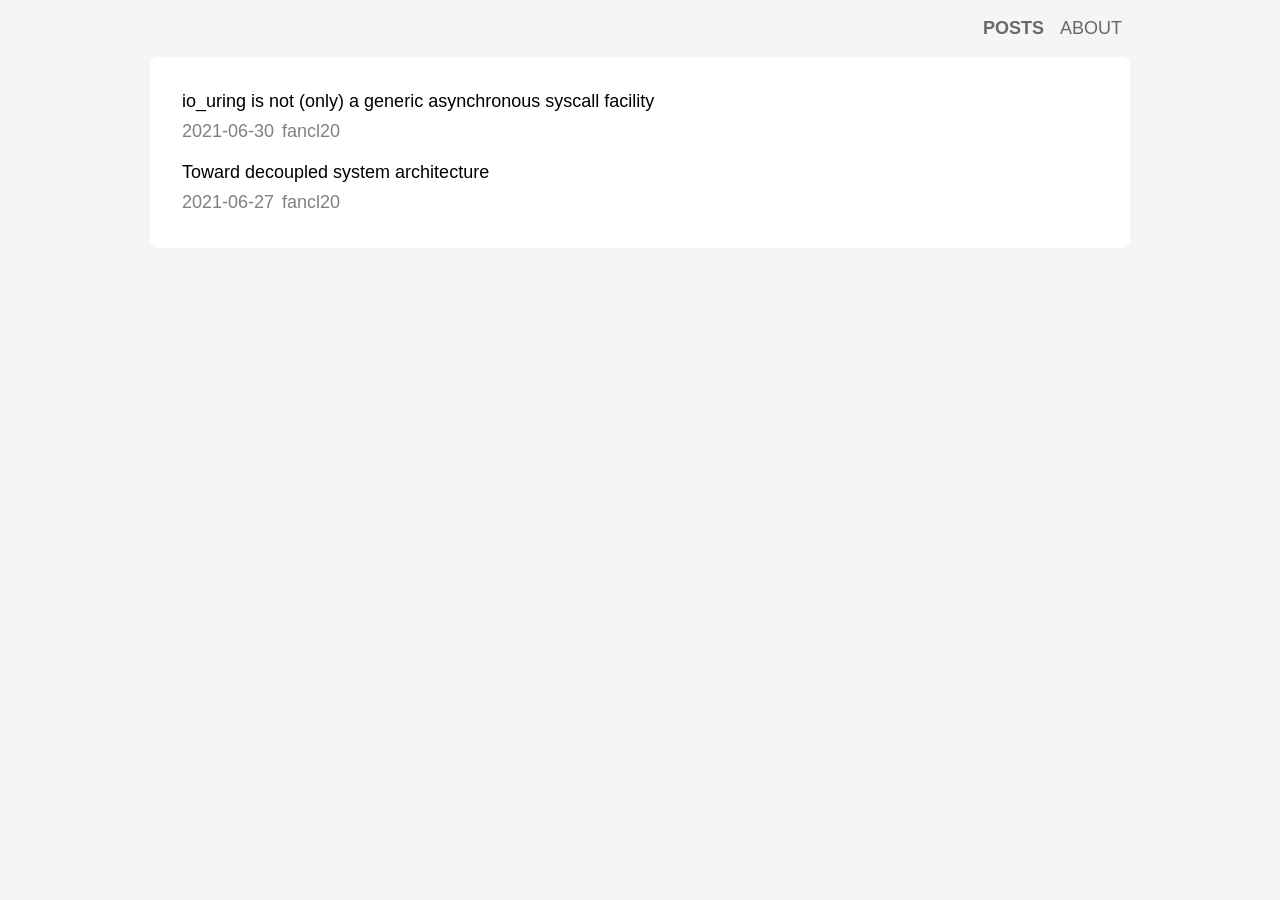
==== contents/00-posts.html @ 67a29195 "deploy: 4a3258cbd31abfa6f5ae507410f02ce5e6f1d9d8" ====
<!DOCTYPE html>
<html>

<head>
    <meta charset="utf-8">
    <meta http-equiv="X-UA-Compatible" content="IE=edge">
    <meta name="viewport" content="width=device-width,initial-scale=1">
    <title>ThanksForAllTheFish</title>
    <link rel="stylesheet" href="/assets/styles/katex/katex.min.css">
    <link rel="stylesheet" href="/assets/styles/hljs/github.css">
    <link rel="stylesheet" href="/assets/styles/page.css">
</head>

<body>
    <div id="main">
        <div id="navigator"><ul><li><a href="/contents/00-posts.html" class="navigator-link-active">posts</a></li><li><a href="/contents/01-about.html">about</a></li></ul></div>
        <div id="content-wrapper">
            <div id="content"><ul id="pages-index"><li><div id="pages-index-title"><a href="/contents/00-posts/2021-06-30-io_uring-is-not-only-a-generic-asynchronous-syscall-facility.html">io_uring is not (only) a generic asynchronous syscall facility</a></div><div id="pages-index-date">2021-06-30</div><div id="pages-index-authors">fancl20</div></li><li><div id="pages-index-title"><a href="/contents/00-posts/2021-06-27-toward-decoupled-system-architecture.html">Toward decoupled system architecture</a></div><div id="pages-index-date">2021-06-27</div><div id="pages-index-authors">fancl20</div></li></ul></div>
        </div>
    </div>
</body>

</html>
---- assets/styles/hljs/github.css ----
pre code.hljs{display:block;overflow-x:auto;padding:1em}code.hljs{padding:3px 5px}/*!
  Theme: GitHub
  Description: Light theme as seen on github.com
  Author: github.com
  Maintainer: @Hirse
  Updated: 2021-05-15

  Outdated base version: https://github.com/primer/github-syntax-light
  Current colors taken from GitHub's CSS
*/.hljs{color:#24292e;background:#fff}.hljs-doctag,.hljs-keyword,.hljs-meta .hljs-keyword,.hljs-template-tag,.hljs-template-variable,.hljs-type,.hljs-variable.language_{color:#d73a49}.hljs-title,.hljs-title.class_,.hljs-title.class_.inherited__,.hljs-title.function_{color:#6f42c1}.hljs-attr,.hljs-attribute,.hljs-literal,.hljs-meta,.hljs-number,.hljs-operator,.hljs-selector-attr,.hljs-selector-class,.hljs-selector-id,.hljs-variable{color:#005cc5}.hljs-meta .hljs-string,.hljs-regexp,.hljs-string{color:#032f62}.hljs-built_in,.hljs-symbol{color:#e36209}.hljs-code,.hljs-comment,.hljs-formula{color:#6a737d}.hljs-name,.hljs-quote,.hljs-selector-pseudo,.hljs-selector-tag{color:#22863a}.hljs-subst{color:#24292e}.hljs-section{color:#005cc5;font-weight:700}.hljs-bullet{color:#735c0f}.hljs-emphasis{color:#24292e;font-style:italic}.hljs-strong{color:#24292e;font-weight:700}.hljs-addition{color:#22863a;background-color:#f0fff4}.hljs-deletion{color:#b31d28;background-color:#ffeef0}
---- assets/styles/page.css ----
html {
    height: 100%;
  }
  
  body {
    height: 100%;
    max-width: 980px;
    margin: auto;
    background-color: whitesmoke;
  }
  
  #main {
    font-family: "Avenir", Helvetica, Arial, sans-serif;
    font-size: 18px;
    line-height: 1.4;
    word-wrap: break-word;

    min-height: 100%;
    display: flex;
    flex-direction: column;
  }
    
  #navigator ul {
    margin-top: 1rem;
    margin-bottom: 1rem;
    text-align: right;
    list-style: none;
  }
  
  #navigator li {
    display: inline-block;
  }
  
  #navigator a {
    margin: 0.5rem;
    text-transform: uppercase;
    text-decoration: none;
    color: dimgray;
    font-weight: 500;
  }
  
  #navigator a.navigator-link-active {
    font-weight: 900;
  }
  
  #content-wrapper {
    background-color: white;
    overflow:hidden;
  }
  
  @media (min-width: 980px) {
    #content-wrapper {
      border-radius: 0.5rem;
      margin-bottom: 3rem;
    }
  }
  
  @media (max-width: 980px) {
    #content-wrapper {
      flex-grow: 1;
      order: -1;
    }
  }
  
  #content {
    margin: 2rem;
  }
  
  #content a {
    color: black;
  }

  #content img {
    display: block;
    margin-left: auto;
    margin-right: auto;
    max-width: 100%;
    min-width: 60%;
  }
  
  #pages-index {
    padding: 0rem;
    list-style: none;
  }
  
  #pages-index li {
    margin-top: 1rem;
    margin-bottom: 1rem;
  }
  
  #pages-index-title a {
    text-decoration: none;
  }
  
  #pages-index-date {
    display: inline-block;
    margin-block-start: 0.3rem;
    margin-inline-end: 0.5rem;
    color: grey;
  }
  
  #pages-index-authors {
    display: inline-block;
    color: grey;
  }
  
  pre {
    overflow-x: auto;
  }
  
  span.katex-display {
    overflow-x: auto;
    overflow-y: hidden;
  }
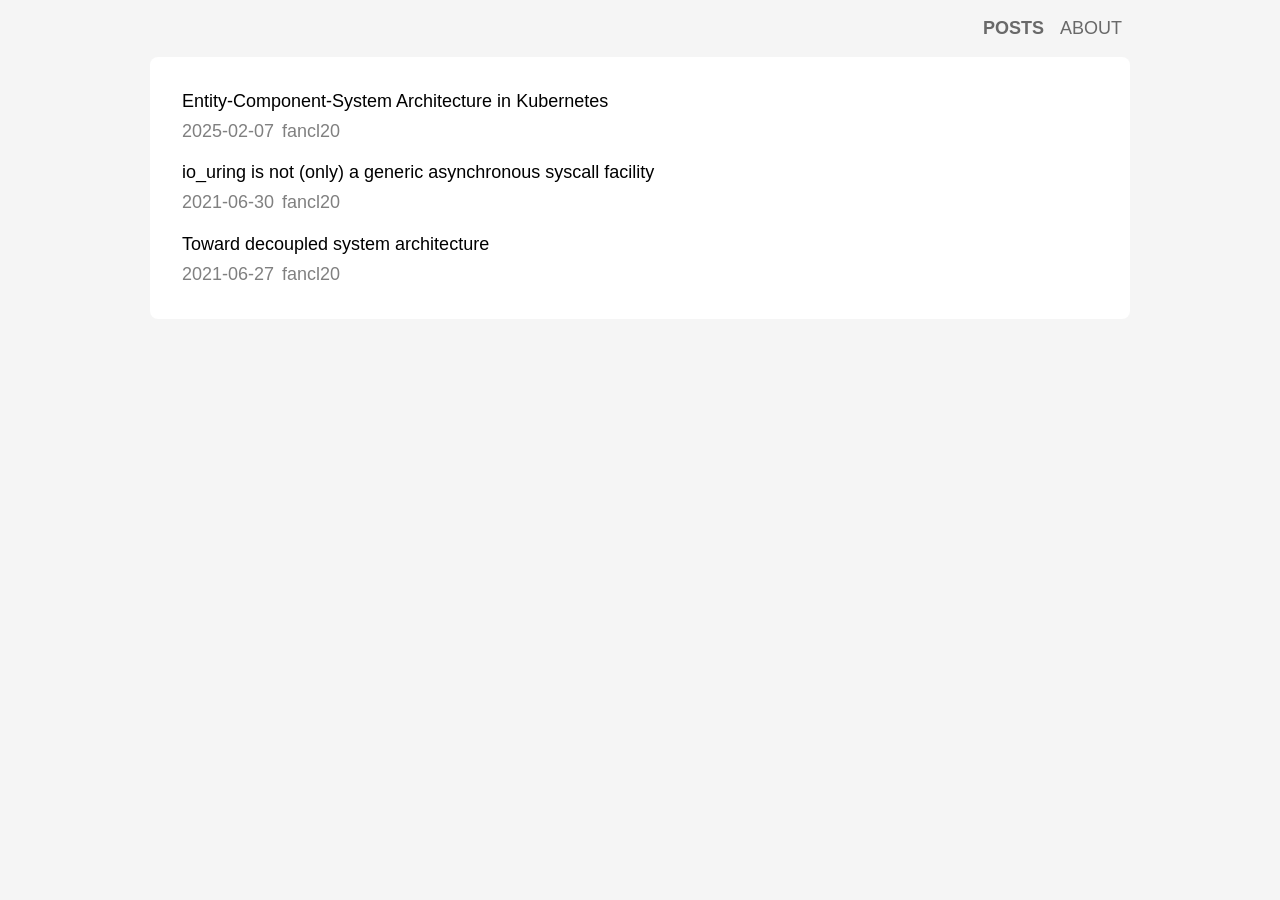
==== commit 9e38559b: "deploy: 8bc48f221cd2dfda13601b1a94ad42fae35bc988" ====
--- a/contents/00-posts.html
+++ b/contents/00-posts.html
@@ -15,7 +15,7 @@
     <div id="main">
         <div id="navigator"><ul><li><a href="/contents/00-posts.html" class="navigator-link-active">posts</a></li><li><a href="/contents/01-about.html">about</a></li></ul></div>
         <div id="content-wrapper">
-            <div id="content"><ul id="pages-index"><li><div id="pages-index-title"><a href="/contents/00-posts/2021-06-30-io_uring-is-not-only-a-generic-asynchronous-syscall-facility.html">io_uring is not (only) a generic asynchronous syscall facility</a></div><div id="pages-index-date">2021-06-30</div><div id="pages-index-authors">fancl20</div></li><li><div id="pages-index-title"><a href="/contents/00-posts/2021-06-27-toward-decoupled-system-architecture.html">Toward decoupled system architecture</a></div><div id="pages-index-date">2021-06-27</div><div id="pages-index-authors">fancl20</div></li></ul></div>
+            <div id="content"><ul id="pages-index"><li><div id="pages-index-title"><a href="/contents/00-posts/2025-02-07-ecs-and-k8s.html">Entity-Component-System Architecture in Kubernetes</a></div><div id="pages-index-date">2025-02-07</div><div id="pages-index-authors">fancl20</div></li><li><div id="pages-index-title"><a href="/contents/00-posts/2021-06-30-io_uring-is-not-only-a-generic-asynchronous-syscall-facility.html">io_uring is not (only) a generic asynchronous syscall facility</a></div><div id="pages-index-date">2021-06-30</div><div id="pages-index-authors">fancl20</div></li><li><div id="pages-index-title"><a href="/contents/00-posts/2021-06-27-toward-decoupled-system-architecture.html">Toward decoupled system architecture</a></div><div id="pages-index-date">2021-06-27</div><div id="pages-index-authors">fancl20</div></li></ul></div>
         </div>
     </div>
 </body>
--- a/assets/styles/hljs/github.css
+++ b/assets/styles/hljs/github.css
@@ -1,4 +1,12 @@
-pre code.hljs{display:block;overflow-x:auto;padding:1em}code.hljs{padding:3px 5px}/*!
+pre code.hljs {
+  display: block;
+  overflow-x: auto;
+  padding: 1em
+}
+code.hljs {
+  padding: 3px 5px
+}
+/*!
   Theme: GitHub
   Description: Light theme as seen on github.com
   Author: github.com
@@ -7,4 +15,104 @@
 
   Outdated base version: https://github.com/primer/github-syntax-light
   Current colors taken from GitHub's CSS
-*/.hljs{color:#24292e;background:#fff}.hljs-doctag,.hljs-keyword,.hljs-meta .hljs-keyword,.hljs-template-tag,.hljs-template-variable,.hljs-type,.hljs-variable.language_{color:#d73a49}.hljs-title,.hljs-title.class_,.hljs-title.class_.inherited__,.hljs-title.function_{color:#6f42c1}.hljs-attr,.hljs-attribute,.hljs-literal,.hljs-meta,.hljs-number,.hljs-operator,.hljs-selector-attr,.hljs-selector-class,.hljs-selector-id,.hljs-variable{color:#005cc5}.hljs-meta .hljs-string,.hljs-regexp,.hljs-string{color:#032f62}.hljs-built_in,.hljs-symbol{color:#e36209}.hljs-code,.hljs-comment,.hljs-formula{color:#6a737d}.hljs-name,.hljs-quote,.hljs-selector-pseudo,.hljs-selector-tag{color:#22863a}.hljs-subst{color:#24292e}.hljs-section{color:#005cc5;font-weight:700}.hljs-bullet{color:#735c0f}.hljs-emphasis{color:#24292e;font-style:italic}.hljs-strong{color:#24292e;font-weight:700}.hljs-addition{color:#22863a;background-color:#f0fff4}.hljs-deletion{color:#b31d28;background-color:#ffeef0}+*/
+.hljs {
+  color: #24292e;
+  background: #ffffff
+}
+.hljs-doctag,
+.hljs-keyword,
+.hljs-meta .hljs-keyword,
+.hljs-template-tag,
+.hljs-template-variable,
+.hljs-type,
+.hljs-variable.language_ {
+  /* prettylights-syntax-keyword */
+  color: #d73a49
+}
+.hljs-title,
+.hljs-title.class_,
+.hljs-title.class_.inherited__,
+.hljs-title.function_ {
+  /* prettylights-syntax-entity */
+  color: #6f42c1
+}
+.hljs-attr,
+.hljs-attribute,
+.hljs-literal,
+.hljs-meta,
+.hljs-number,
+.hljs-operator,
+.hljs-variable,
+.hljs-selector-attr,
+.hljs-selector-class,
+.hljs-selector-id {
+  /* prettylights-syntax-constant */
+  color: #005cc5
+}
+.hljs-regexp,
+.hljs-string,
+.hljs-meta .hljs-string {
+  /* prettylights-syntax-string */
+  color: #032f62
+}
+.hljs-built_in,
+.hljs-symbol {
+  /* prettylights-syntax-variable */
+  color: #e36209
+}
+.hljs-comment,
+.hljs-code,
+.hljs-formula {
+  /* prettylights-syntax-comment */
+  color: #6a737d
+}
+.hljs-name,
+.hljs-quote,
+.hljs-selector-tag,
+.hljs-selector-pseudo {
+  /* prettylights-syntax-entity-tag */
+  color: #22863a
+}
+.hljs-subst {
+  /* prettylights-syntax-storage-modifier-import */
+  color: #24292e
+}
+.hljs-section {
+  /* prettylights-syntax-markup-heading */
+  color: #005cc5;
+  font-weight: bold
+}
+.hljs-bullet {
+  /* prettylights-syntax-markup-list */
+  color: #735c0f
+}
+.hljs-emphasis {
+  /* prettylights-syntax-markup-italic */
+  color: #24292e;
+  font-style: italic
+}
+.hljs-strong {
+  /* prettylights-syntax-markup-bold */
+  color: #24292e;
+  font-weight: bold
+}
+.hljs-addition {
+  /* prettylights-syntax-markup-inserted */
+  color: #22863a;
+  background-color: #f0fff4
+}
+.hljs-deletion {
+  /* prettylights-syntax-markup-deleted */
+  color: #b31d28;
+  background-color: #ffeef0
+}
+.hljs-char.escape_,
+.hljs-link,
+.hljs-params,
+.hljs-property,
+.hljs-punctuation,
+.hljs-tag {
+  /* purposely ignored */
+  
+}
--- a/assets/styles/page.css
+++ b/assets/styles/page.css
@@ -1,114 +1,132 @@
 html {
-    height: 100%;
+  height: 100%;
+}
+
+body {
+  height: 100%;
+  max-width: 980px;
+  margin: auto;
+  background-color: whitesmoke;
+}
+
+#main {
+  font-family: "Avenir", Helvetica, Arial, sans-serif;
+  font-size: 18px;
+  line-height: 1.4;
+  word-wrap: break-word;
+
+  min-height: 100%;
+  display: flex;
+  flex-direction: column;
+}
+
+#navigator ul {
+  margin-top: 1rem;
+  margin-bottom: 1rem;
+  text-align: right;
+  list-style: none;
+}
+
+#navigator li {
+  display: inline-block;
+}
+
+#navigator a {
+  margin: 0.5rem;
+  text-transform: uppercase;
+  text-decoration: none;
+  color: dimgray;
+  font-weight: 500;
+}
+
+#navigator a.navigator-link-active {
+  font-weight: 900;
+}
+
+#content-wrapper {
+  background-color: white;
+  overflow: hidden;
+}
+
+@media (min-width: 980px) {
+  #content-wrapper {
+    border-radius: 0.5rem;
+    margin-bottom: 3rem;
   }
-  
-  body {
-    height: 100%;
-    max-width: 980px;
-    margin: auto;
-    background-color: whitesmoke;
-  }
-  
-  #main {
-    font-family: "Avenir", Helvetica, Arial, sans-serif;
-    font-size: 18px;
-    line-height: 1.4;
-    word-wrap: break-word;
+}
 
-    min-height: 100%;
-    display: flex;
-    flex-direction: column;
-  }
-    
-  #navigator ul {
-    margin-top: 1rem;
-    margin-bottom: 1rem;
-    text-align: right;
-    list-style: none;
-  }
-  
-  #navigator li {
-    display: inline-block;
-  }
-  
-  #navigator a {
-    margin: 0.5rem;
-    text-transform: uppercase;
-    text-decoration: none;
-    color: dimgray;
-    font-weight: 500;
-  }
-  
-  #navigator a.navigator-link-active {
-    font-weight: 900;
-  }
-  
+@media (max-width: 980px) {
   #content-wrapper {
-    background-color: white;
-    overflow:hidden;
-  }
-  
-  @media (min-width: 980px) {
-    #content-wrapper {
-      border-radius: 0.5rem;
-      margin-bottom: 3rem;
-    }
-  }
-  
-  @media (max-width: 980px) {
-    #content-wrapper {
-      flex-grow: 1;
-      order: -1;
-    }
-  }
-  
-  #content {
-    margin: 2rem;
-  }
-  
-  #content a {
-    color: black;
+    flex-grow: 1;
+    order: -1;
   }
 
-  #content img {
+  #content table {
     display: block;
-    margin-left: auto;
-    margin-right: auto;
-    max-width: 100%;
-    min-width: 60%;
   }
-  
-  #pages-index {
-    padding: 0rem;
-    list-style: none;
-  }
-  
-  #pages-index li {
-    margin-top: 1rem;
-    margin-bottom: 1rem;
-  }
-  
-  #pages-index-title a {
-    text-decoration: none;
-  }
-  
-  #pages-index-date {
-    display: inline-block;
-    margin-block-start: 0.3rem;
-    margin-inline-end: 0.5rem;
-    color: grey;
-  }
-  
-  #pages-index-authors {
-    display: inline-block;
-    color: grey;
-  }
-  
-  pre {
-    overflow-x: auto;
-  }
-  
-  span.katex-display {
-    overflow-x: auto;
-    overflow-y: hidden;
-  }+}
+
+#content {
+  margin: 2rem;
+}
+
+#content a {
+  color: black;
+}
+
+#content img {
+  display: block;
+  margin-left: auto;
+  margin-right: auto;
+  max-width: 100%;
+  min-width: 60%;
+}
+
+#content table {
+  border-collapse: collapse;
+  overflow-x: scroll;
+}
+
+#content table th,
+#content table td {
+  border: solid black;
+  padding-top: 0.25rem;
+  padding-bottom: 0.25rem;
+  padding-left: 1rem;
+  padding-right: 1rem;
+}
+
+#pages-index {
+  padding: 0rem;
+  list-style: none;
+}
+
+#pages-index li {
+  margin-top: 1rem;
+  margin-bottom: 1rem;
+}
+
+#pages-index-title a {
+  text-decoration: none;
+}
+
+#pages-index-date {
+  display: inline-block;
+  margin-block-start: 0.3rem;
+  margin-inline-end: 0.5rem;
+  color: grey;
+}
+
+#pages-index-authors {
+  display: inline-block;
+  color: grey;
+}
+
+pre {
+  overflow-x: auto;
+}
+
+span.katex-display {
+  overflow-x: auto;
+  overflow-y: hidden;
+}
